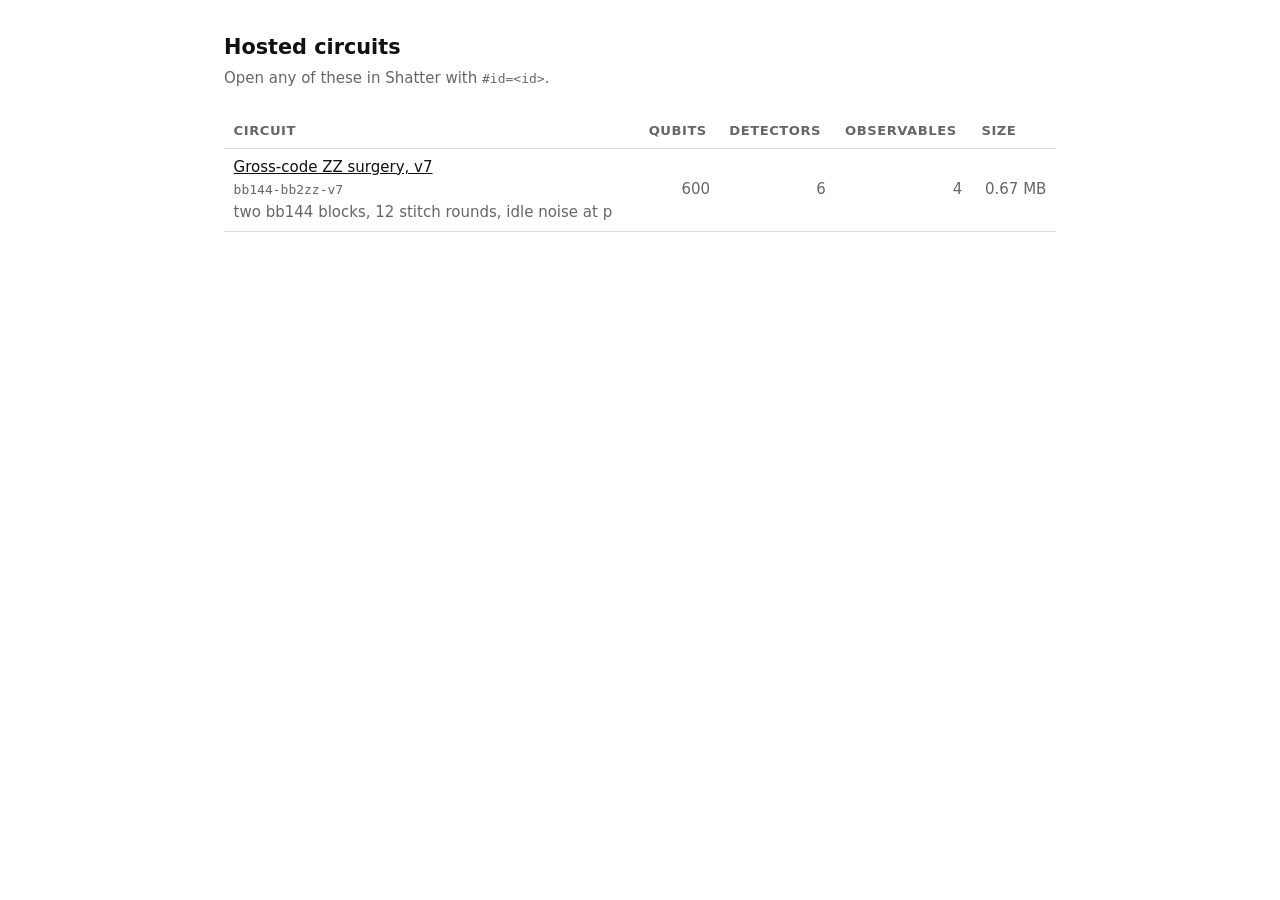
==== circuits/index.html @ 988b797c "Host circuits by short id #circuit= carries the whole circuit in the URL, which a real surgery circu" ====
<!doctype html>
<meta charset="utf-8">
<title>Shatter circuits</title>
<meta name="viewport" content="width=device-width, initial-scale=1">
<style>
  :root { color-scheme: light dark; --fg:#111; --mut:#666; --line:#ddd; --bg:#fff; }
  @media (prefers-color-scheme: dark) {
    :root { --fg:#e8e8e8; --mut:#9a9a9a; --line:#333; --bg:#141414; }
  }
  body { background:var(--bg); color:var(--fg); margin:0 auto; padding:2rem 1rem;
         max-width:52rem; font:15px/1.5 system-ui, sans-serif; }
  h1 { font-size:1.3rem; margin:0 0 .25rem; }
  p.sub { color:var(--mut); margin:0 0 1.5rem; }
  table { border-collapse:collapse; width:100%; }
  th, td { text-align:left; padding:.45rem .6rem; border-bottom:1px solid var(--line); }
  th { color:var(--mut); font-weight:600; font-size:.82rem; text-transform:uppercase;
       letter-spacing:.04em; }
  td.num { text-align:right; font-variant-numeric:tabular-nums; color:var(--mut); }
  a { color:inherit; }
  code { font:13px/1.4 ui-monospace, monospace; color:var(--mut); }
  .empty { color:var(--mut); padding:2rem 0; }
</style>
<h1>Hosted circuits</h1>
<p class="sub">Open any of these in Shatter with <code>#id=&lt;id&gt;</code>.</p>
<div id="out"><p class="empty">Loading&hellip;</p></div>
<script type="module">
  const out = document.getElementById('out');
  try {
    const res = await fetch('index.json', { cache: 'no-cache' });
    const list = res.ok ? (await res.json()).circuits || [] : [];
    if (!list.length) { out.innerHTML = '<p class="empty">Nothing published yet.</p>'; }
    else {
      const rows = list.map(c => `<tr>
        <td><a href="../#id=${encodeURIComponent(c.id)}">${c.title || c.id}</a><br>
            <code>${c.id}</code>${c.note ? `<br><span style="color:var(--mut)">${c.note}</span>` : ''}</td>
        <td class="num">${c.qubits ?? ''}</td><td class="num">${c.detectors ?? ''}</td>
        <td class="num">${c.observables ?? ''}</td>
        <td class="num">${c.bytes ? (c.bytes/1e6).toFixed(2) + ' MB' : ''}</td></tr>`).join('');
      out.innerHTML = `<table><thead><tr><th>Circuit</th><th class="num">Qubits</th>
        <th class="num">Detectors</th><th class="num">Observables</th>
        <th class="num">Size</th></tr></thead><tbody>${rows}</tbody></table>`;
    }
  } catch (e) {
    out.innerHTML = `<p class="empty">Could not load the index: ${e.message}</p>`;
  }
</script>
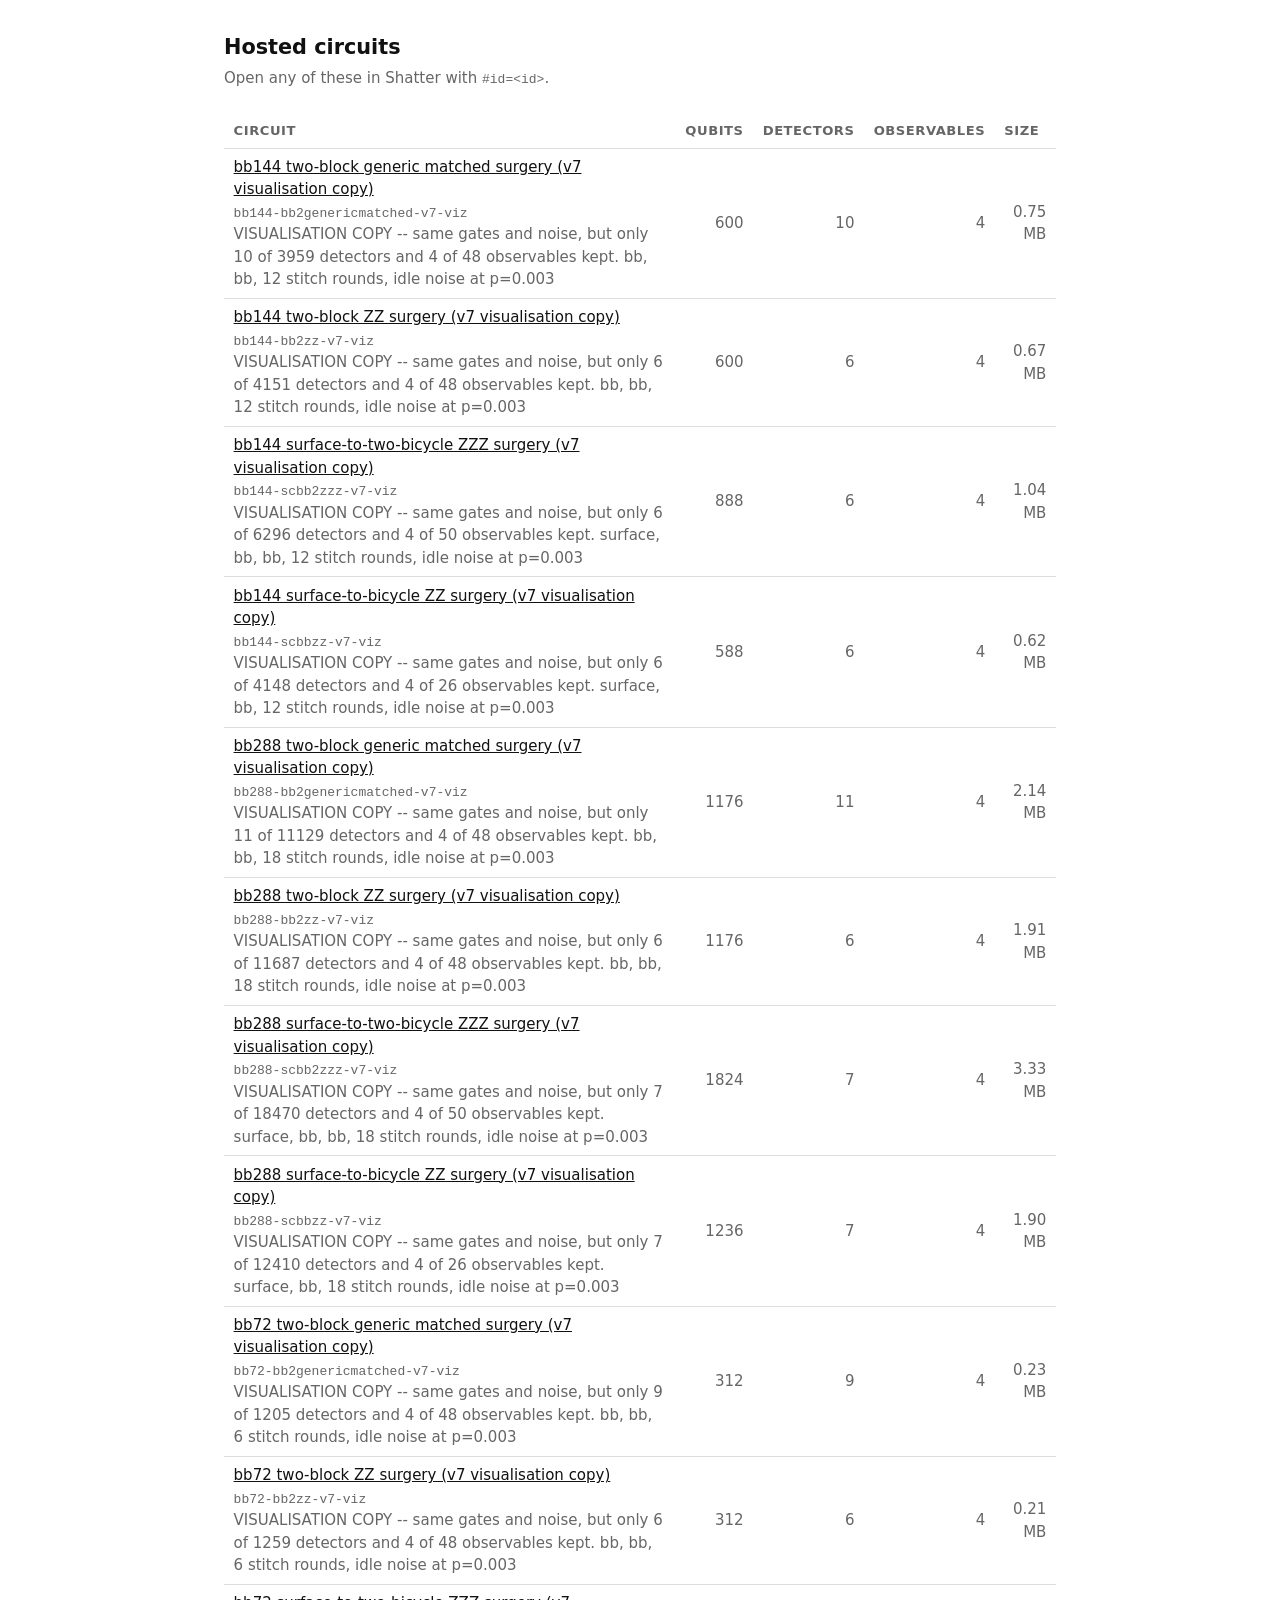
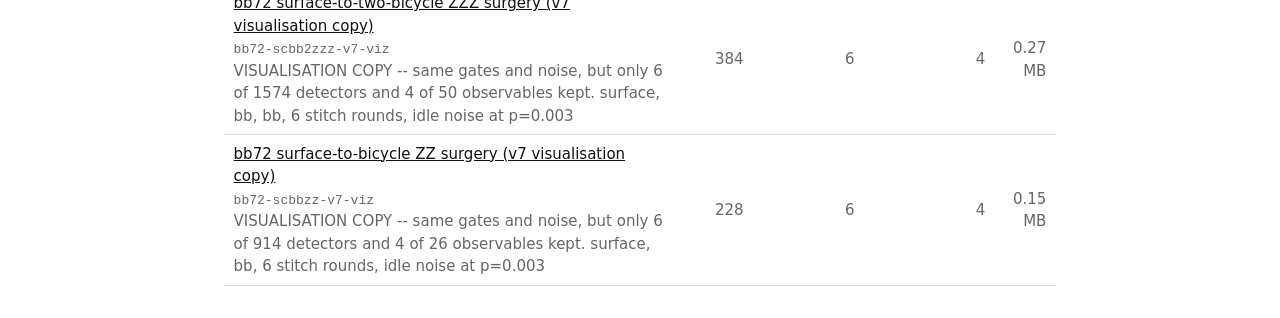
==== commit a86a4fac: "Open hosted circuits at a chosen bookmark, and mark the viz copies - #id=<name>&bookmark=<n> opens o" ====
--- a/circuits/index.html
+++ b/circuits/index.html
@@ -31,7 +31,7 @@
     if (!list.length) { out.innerHTML = '<p class="empty">Nothing published yet.</p>'; }
     else {
       const rows = list.map(c => `<tr>
-        <td><a href="../#id=${encodeURIComponent(c.id)}">${c.title || c.id}</a><br>
+        <td><a href="../#id=${encodeURIComponent(c.id)}${c.start_bookmark != null ? `&bookmark=${c.start_bookmark}` : ''}">${c.title || c.id}</a><br>
             <code>${c.id}</code>${c.note ? `<br><span style="color:var(--mut)">${c.note}</span>` : ''}</td>
         <td class="num">${c.qubits ?? ''}</td><td class="num">${c.detectors ?? ''}</td>
         <td class="num">${c.observables ?? ''}</td>
